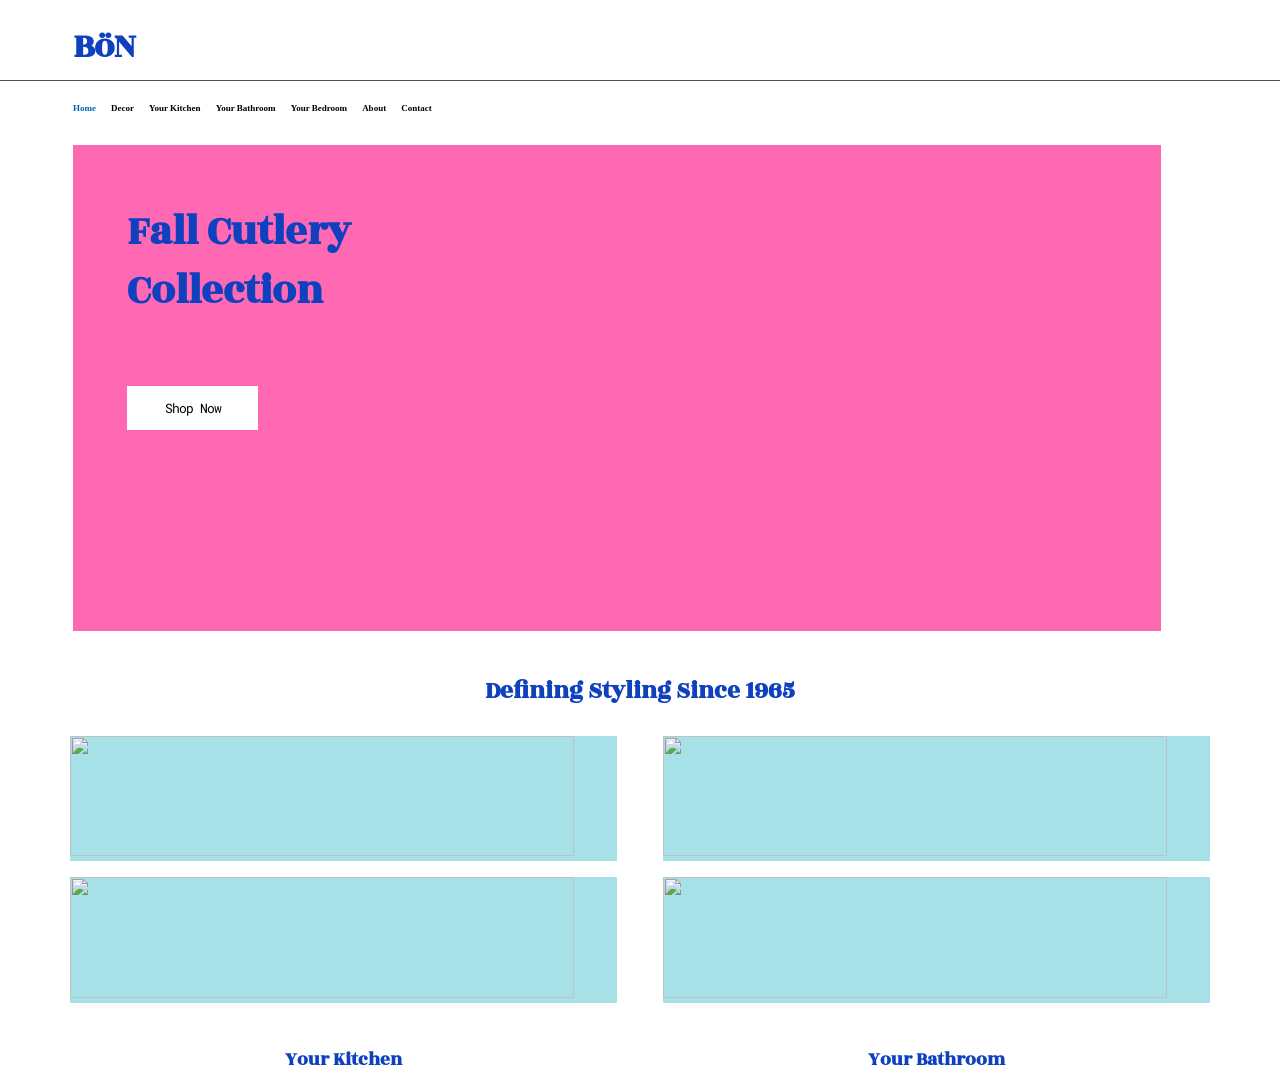
==== ce94c0227183bd9df5a94e83dd9b6700/index.html @ f1413d96 "hw3 first version`" ====
<html>
    <head>
        <meta charset="utf-8">
        <meta name="author" content="Li-Che Chien">
        <!-- Main Stylesheet File -->
        <link href="style.css" rel="stylesheet">
        <!-- Google Fonts -->
        <link href="https://fonts.googleapis.com/css?family=Rozha+One:300,300i,400,400i,500,500i,600,600i,700,700i|Roboto+Mono:400,400i,700,700i,900,900i" rel="stylesheet">

        <title>Home | BöN</title>
    </head>

    <body>
        <div id="header"><span class="fontspec">BöN</span></div>
        
        <div id="line"></div>

        <div id="main-display">
            <div id="nav">
                <span style="color:rgb(0, 97, 175);">Home</span>
                <span>Decor</span>
                <span>Your Kitchen</span>
                <span>Your Bathroom</span>
                <span>Your Bedroom</span>
                <span>About</span>
                <span>Contact</span>
            </div>

            <div id="bg-img">
                <div id="parallax">
                    <div id="words-in-picture" class="fontspec">Fall Cutlery</br>Collection</div>
                    <button id="button">Shop Now</button>
                </div>
            </div>
        </div>

        <div>
            <h2 id="header2" class="fontspec center">Defining Styling Since 1965</h1>
        </div>

        <div id="thumbnails">
            <div class="thumbnail">
                <div class="img-background">
                    <img src="http://csci571.com/hw/hw3/images/Decor.png">
                </div>
                <div class="caption">
                    <h3 class="fontspec">Decor</h3>
                </div>
            </div>

            <div class="thumbnail">
                <div class="img-background">
                    <img src="http://csci571.com/hw/hw3/images/Bedroom.png">
                </div>
                <div class="caption">
                    <h3 class="fontspec">Your Bedroom</h3>
                </div>
            </div>

            <div class="thumbnail">
                <div class="img-background">
                    <img src="http://csci571.com/hw/hw3/images/Kitchen.png">
                </div>
                <div class="caption">
                    <h3 class="fontspec">Your Kitchen</h3>
                </div>
            </div>

            <div class="thumbnail">
                <div class="img-background">
                    <img src="http://csci571.com/hw/hw3/images/Bathroom.png">
                </div>
                <div class="caption">
                    <h3 class="fontspec">Your Bathroom</h3>
                </div>
            </div>
        </div>

    </body>
</html>
---- ce94c0227183bd9df5a94e83dd9b6700/style.css ----
body {
	margin: 0;
	background-color: #fff;
}

.fontspec {
    font-weight: bold;
    color: #0f40be;
    font-family: 'Rozha One', serif;
}

.center {
    text-align: center;
}

/*-----------------------------------------------------------------------------------*/
/*  Header
/*-----------------------------------------------------------------------------------*/
#header {
    margin-left: 5.7vw;
    margin-top: 2.3vh;
    font-size: 4vh;
}

#line {
    width: 100%;
    border-bottom: 1px solid #505050;
    position: absolute;
    margin-top: 0.5em;
}

#main-display {
    margin-top: 3.5vh;
    margin-left: 5.7vw;
}

/* 待改 */
#nav {
    font-size: 9px;
    margin-bottom: 3.5vh;
}

#nav span {
    font-weight: bold;
    letter-spacing: 0ch;
    margin-right: 1vw;
}

#bg-img {
    height: 54vh;
    width: 85vw;
    background-color: hotpink;
}

/* 待改 */
#parallax {
    width: 100%;
    height: 100%;
    background-image: url("https://csci571.com/hw/hw3/images/Cutlery.png");
     
    /* Create parallax scrolling effect */
    background-repeat: no-repeat;
    background-position: 50px -50px;
    background-size: 87% auto;
    background-attachment: fixed;
    position: relative;
    overflow: auto;
}

#words-in-picture {
    margin-left: 5%;
    margin-top: 5.4%;
    font-size: 42px;
    width: 33%;
    max-height: 25%; 
    line-height: 1.4em;
}

/* 字體待改 */
#button {
    background-color: white;
    margin-top: 6%;
    margin-left: 5%;
    width: 12%;
    height: 9%;
    border: none;
    font-family: 'Roboto Mono';
    letter-spacing: -1px;
}

#header2 {
    font-size: 25px;
    margin-top: 4.7vh;
    margin-bottom: 3vh;
}

#thumbnails {
    display: grid;
    grid-template-columns: 48% 48%;
    grid-gap: 4%;
    margin: auto;
    width: 89%;
}

.thumbnail .img-background {
    background-color: #a6e1e8;
    width: 100%;
}

.thumbnail img {
    background-size: contain;
    width: 96%;
}

.thumbnail .caption {
    margin-top: 4.8vh;
    margin-bottom: 4.5vh;
    text-align: center;
}
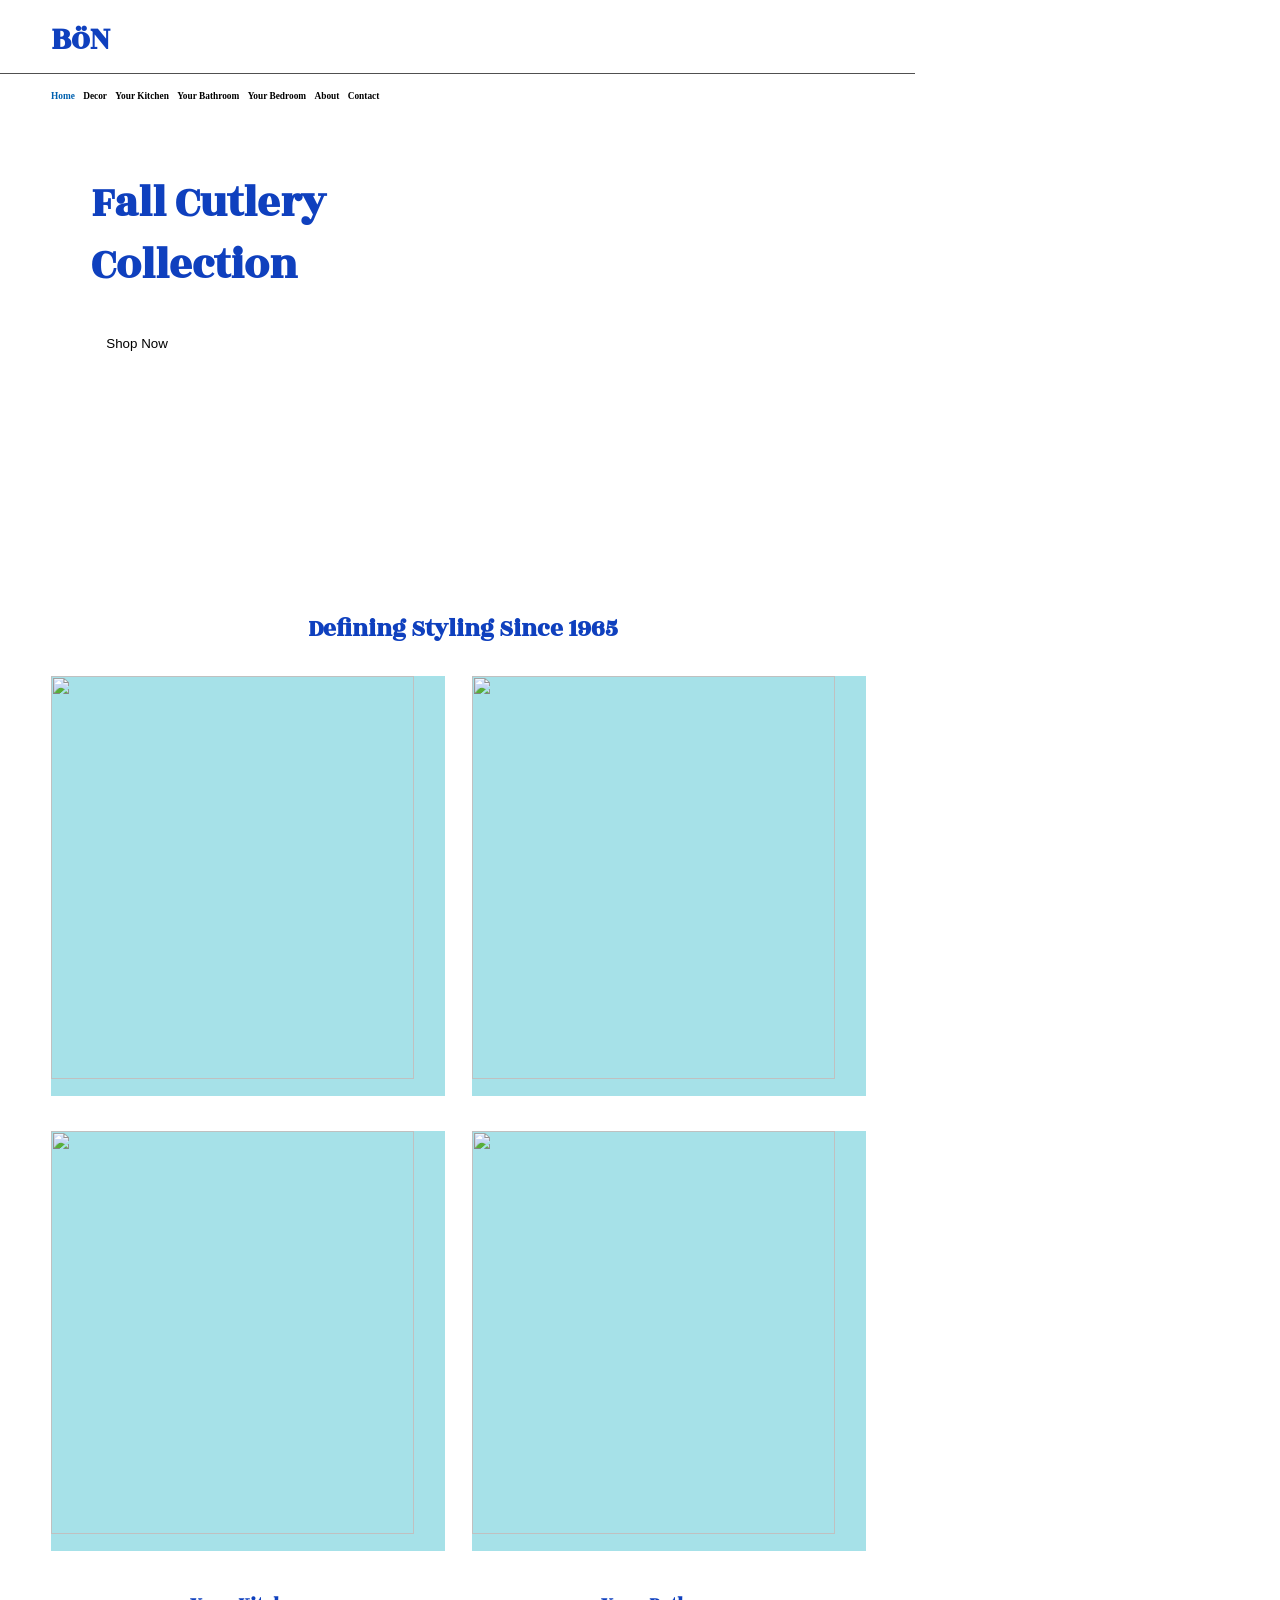
==== commit 655b3d1c: "Finish Hw3" ====
--- a/ce94c0227183bd9df5a94e83dd9b6700/index.html
+++ b/ce94c0227183bd9df5a94e83dd9b6700/index.html
@@ -26,16 +26,15 @@
                 <span>Contact</span>
             </div>
 
-            <div id="bg-img">
-                <div id="parallax">
-                    <div id="words-in-picture" class="fontspec">Fall Cutlery</br>Collection</div>
-                    <button id="button">Shop Now</button>
-                </div>
+
+            <div id="parallax">
+                <div id="words-in-picture" class="fontspec">Fall Cutlery</br>Collection</div>
+                <button id="button">Shop Now</button>
             </div>
         </div>
 
         <div>
-            <h2 id="header2" class="fontspec center">Defining Styling Since 1965</h1>
+            <h2 id="header2" class="fontspec">Defining Styling Since 1965</h1>
         </div>
 
         <div id="thumbnails">
--- a/ce94c0227183bd9df5a94e83dd9b6700/style.css
+++ b/ce94c0227183bd9df5a94e83dd9b6700/style.css
@@ -9,97 +9,84 @@
     font-family: 'Rozha One', serif;
 }
 
-.center {
-    text-align: center;
-}
-
 /*-----------------------------------------------------------------------------------*/
 /*  Header
 /*-----------------------------------------------------------------------------------*/
 #header {
-    margin-left: 5.7vw;
-    margin-top: 2.3vh;
-    font-size: 4vh;
+    margin-left: 51px;
+    margin-top: 16px;
+    font-size: 25pt;
 }
 
 #line {
-    width: 100%;
+    width: 915px;
     border-bottom: 1px solid #505050;
     position: absolute;
-    margin-top: 0.5em;
+    margin-top: 10px;
 }
 
 #main-display {
-    margin-top: 3.5vh;
-    margin-left: 5.7vw;
+    margin-top: 28px;
+    margin-left: 51px;
 }
 
-/* 待改 */
 #nav {
-    font-size: 9px;
-    margin-bottom: 3.5vh;
+    font-size: 7pt;
+    margin-bottom: 30px;
 }
 
 #nav span {
     font-weight: bold;
-    letter-spacing: 0ch;
-    margin-right: 1vw;
+    margin-right: 6px;
 }
 
-#bg-img {
-    height: 54vh;
-    width: 85vw;
-    background-color: hotpink;
-}
+#parallax {
+    background-image: url("https://csci571.com/hw/hw3/images/Cutlery.png");
+    width: 781px;
+    height: 442px;
 
-/* 待改 */
-#parallax {
-    width: 100%;
-    height: 100%;
-    background-image: url("https://csci571.com/hw/hw3/images/Cutlery.png");
-     
-    /* Create parallax scrolling effect */
+    /* Create the parallax scrolling effect */
+    background-attachment: fixed;
+    background-position: 51px -50px;
     background-repeat: no-repeat;
-    background-position: 50px -50px;
-    background-size: 87% auto;
-    background-attachment: fixed;
-    position: relative;
-    overflow: auto;
+    background-size: 781px;
+
+    overflow: hidden;
 }
 
 #words-in-picture {
-    margin-left: 5%;
-    margin-top: 5.4%;
-    font-size: 42px;
-    width: 33%;
+    margin-left: 40px;
+    margin-top: 42px;
+    font-size: 33pt;
+    width: 260px;
     max-height: 25%; 
     line-height: 1.4em;
 }
 
-/* 字體待改 */
 #button {
     background-color: white;
-    margin-top: 6%;
+    margin-top: 40px;
     margin-left: 5%;
-    width: 12%;
-    height: 9%;
+    width: 94px;
+    height: 40px;
     border: none;
-    font-family: 'Roboto Mono';
-    letter-spacing: -1px;
+    font-size: 10pt;
 }
 
 #header2 {
     font-size: 25px;
-    margin-top: 4.7vh;
-    margin-bottom: 3vh;
+    margin-top: 38px;
+    margin-bottom: 29px;
+    margin-left: 308px;
 }
 
 #thumbnails {
+    margin-left: 51px;
     display: grid;
-    grid-template-columns: 48% 48%;
-    grid-gap: 4%;
-    margin: auto;
-    width: 89%;
+    grid-template-columns: 394px 394px;
+    grid-template-rows: 437px 437px;
+    grid-column-gap: 27px;
+    grid-row-gap: 18px;
 }
 
 .thumbnail .img-background {
@@ -113,7 +100,6 @@
 }
 
 .thumbnail .caption {
-    margin-top: 4.8vh;
-    margin-bottom: 4.5vh;
+    margin-top: 40px;
     text-align: center;
 }
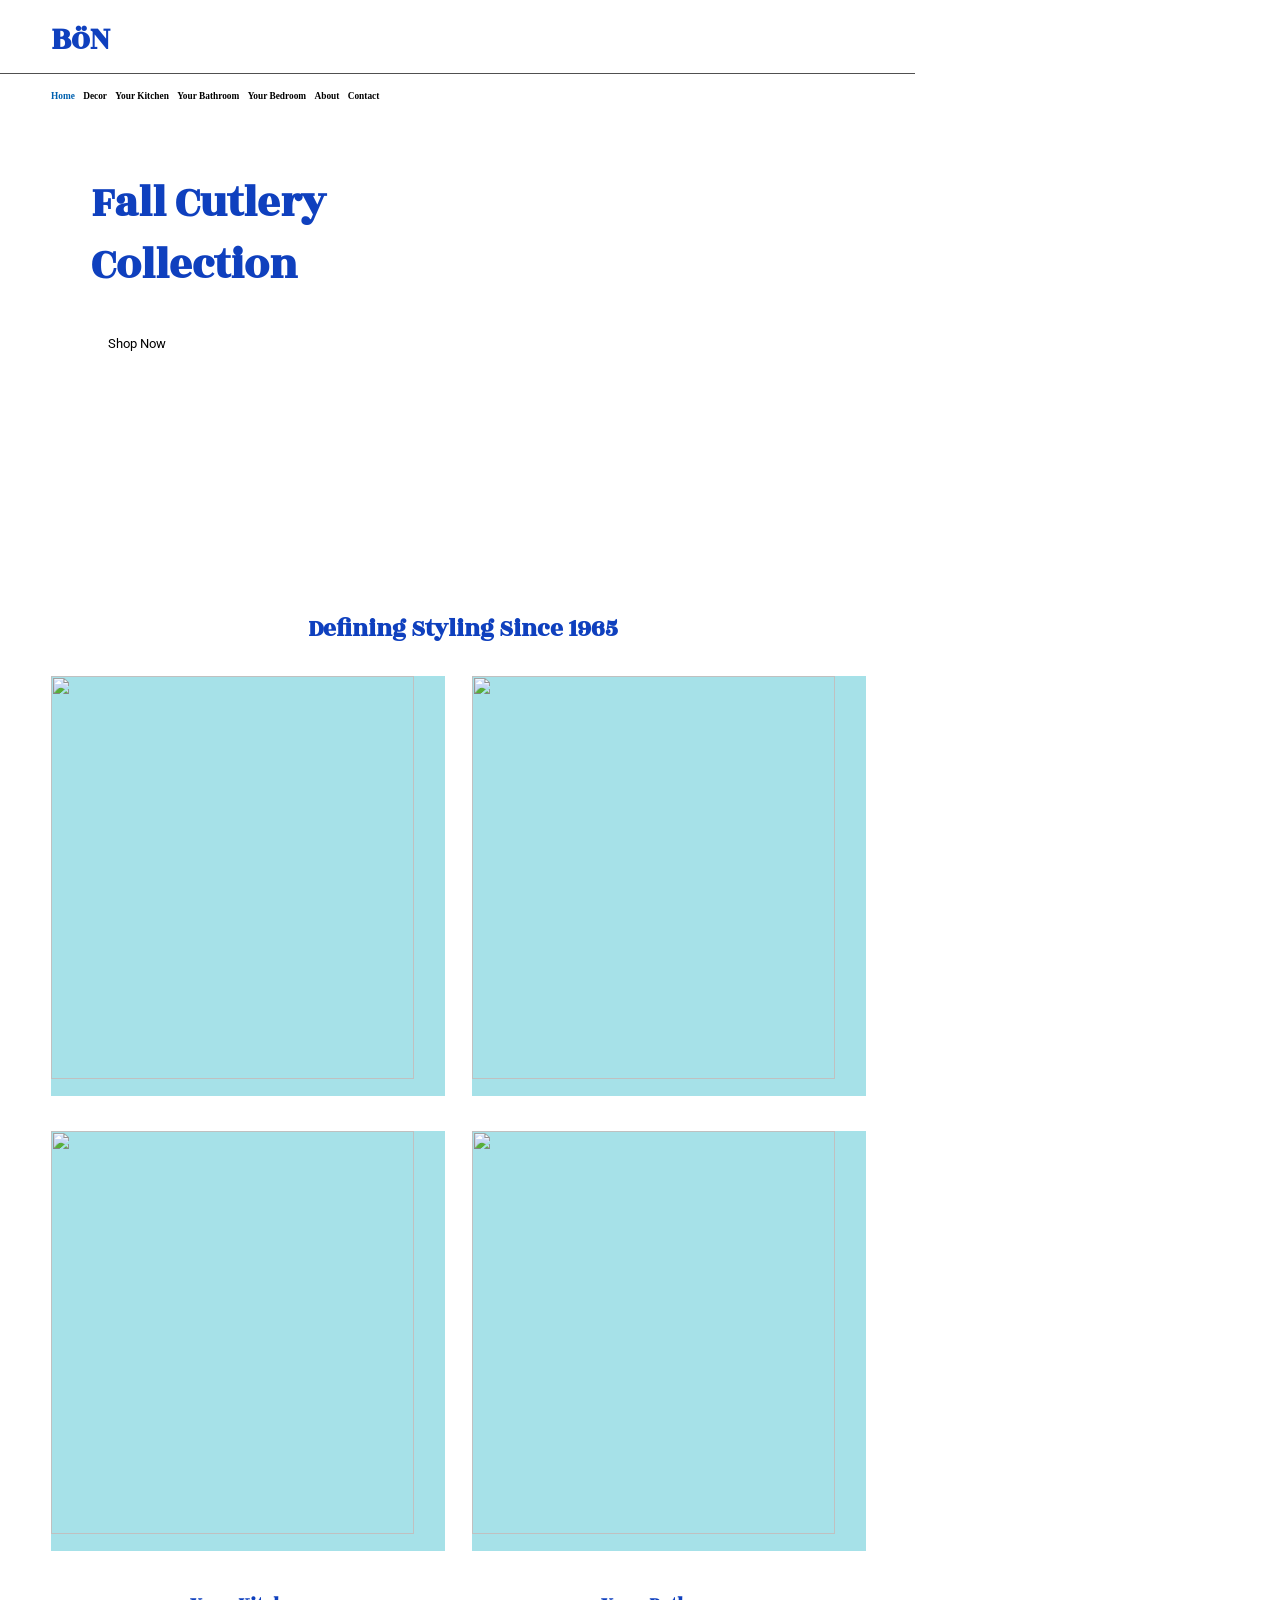
==== commit 021e01b6: "Fix header width and button font" ====
--- a/ce94c0227183bd9df5a94e83dd9b6700/index.html
+++ b/ce94c0227183bd9df5a94e83dd9b6700/index.html
@@ -5,7 +5,7 @@
         <!-- Main Stylesheet File -->
         <link href="style.css" rel="stylesheet">
         <!-- Google Fonts -->
-        <link href="https://fonts.googleapis.com/css?family=Rozha+One:300,300i,400,400i,500,500i,600,600i,700,700i|Roboto+Mono:400,400i,700,700i,900,900i" rel="stylesheet">
+        <link href="https://fonts.googleapis.com/css?family=Rozha+One:300,300i,400,400i,500,500i,600,600i,700,700i|Roboto:400,400i,700,700i,900,900i" rel="stylesheet">
 
         <title>Home | BöN</title>
     </head>
--- a/ce94c0227183bd9df5a94e83dd9b6700/style.css
+++ b/ce94c0227183bd9df5a94e83dd9b6700/style.css
@@ -61,6 +61,7 @@
     width: 260px;
     max-height: 25%; 
     line-height: 1.4em;
+    
 }
 
 #button {
@@ -71,6 +72,7 @@
     height: 40px;
     border: none;
     font-size: 10pt;
+    font-family: 'Roboto', sans-serif;
 }
 
 #header2 {
@@ -78,6 +80,7 @@
     margin-top: 38px;
     margin-bottom: 29px;
     margin-left: 308px;
+    width: 350px;
 }
 
 #thumbnails {
